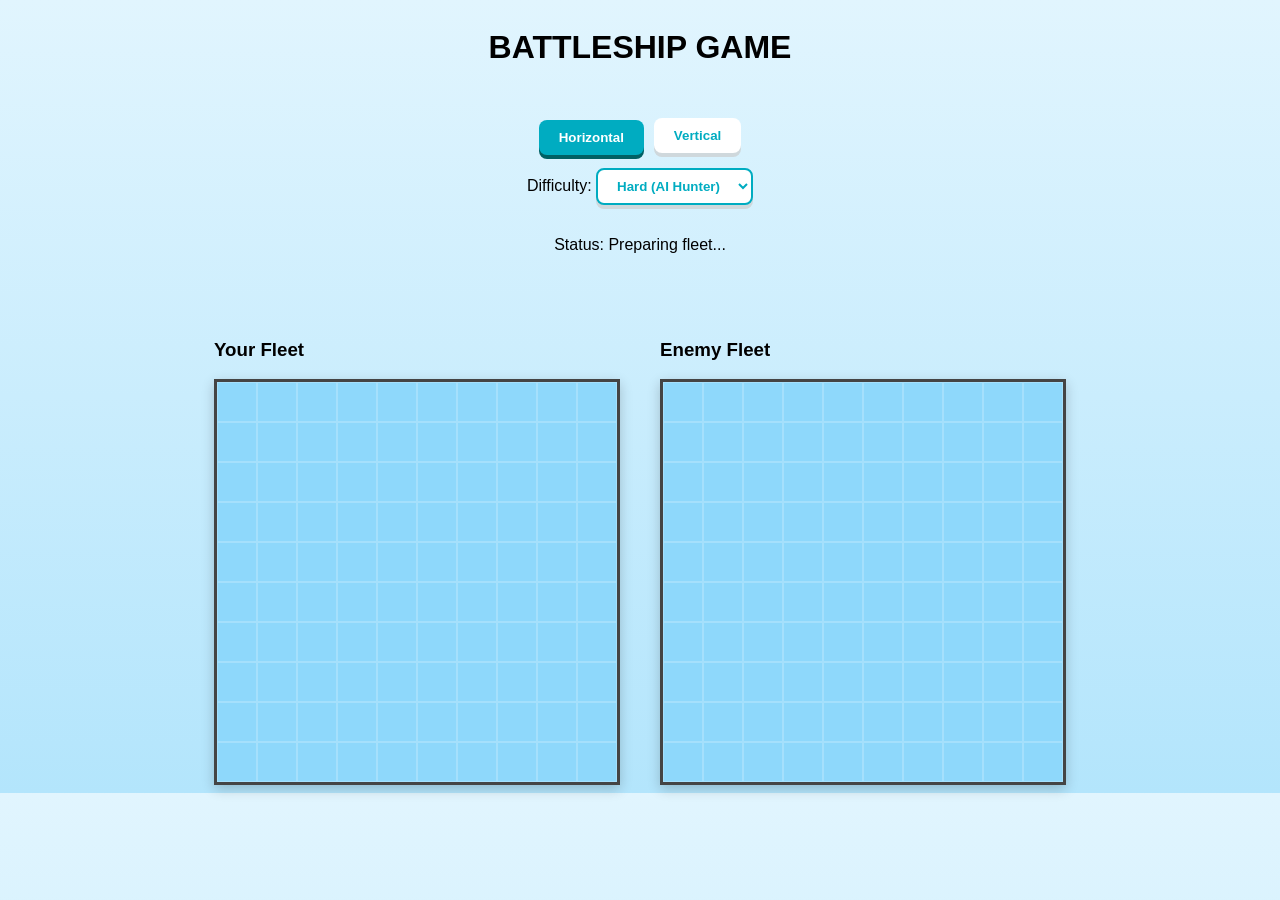
==== WEB-BASED-BATTLESHIP-GAME/index.html @ 1cb4ba95 "add sfx in game" ====
<!DOCTYPE html>
<html lang="en">
<head>
    <meta charset="UTF-8">
    <meta name="viewport" content="width=device-width, initial-scale=1.0">
    <title>Battleship Game Pro</title>
    <link rel="stylesheet" href="style.css">
</head>
<body>
    <h1>BATTLESHIP GAME</h1>

    <div class="controls">
        <div class="button-group">
            <button id="btn-horizontal" class="active">Horizontal</button>
            <button id="btn-vertical">Vertical</button>
        </div>

        <div class="difficulty-group">
            <label for="difficulty-select">Difficulty:</label>
            <select id="difficulty-select">
                <option value="easy">Easy (Random)</option>
                <option value="hard" selected>Hard (AI Hunter)</option>
            </select>
        </div>

        <p id="status-text">Status: Preparing fleet...</p>
    </div>

    <div class="game-container">
        <div class="board-wrapper">
            <h3>Your Fleet</h3>
            <div id="player-board" class="board"></div>
        </div>

        <div class="board-wrapper">
            <h3>Enemy Fleet</h3>
            <div id="cpu-board" class="board"></div>
        </div>
    </div>

    <div id="game-modal" class="modal-overlay">
        <div class="modal-content">
            <h2 id="modal-title">Notification</h2>
            <p id="modal-message"></p>
            <button id="modal-btn">Confirm</button>
        </div>
    </div>

    <div id="audio-container" style="display: none;">
    <audio id="sfx-hit" src="./assets/sfx/hit.mp3" preload="auto"></audio>
    <audio id="sfx-miss" src="./assets/sfx/miss.mp3" preload="auto"></audio>
    <audio id="sfx-defeat" src="./assets/sfx/defeat.mp3" preload="auto"></audio>
    <audio id="sfx-victory" src="./assets/sfx/victory.mp3" preload="auto"></audio>
    <audio id="bgm-ocean" src="./assets/sfx/bgm.mp3" preload="auto" loop></audio>
</div>

    <script type="module" src="./js/game.js"></script>
    <script type="module" src="./js/audio.js"></script>
</body>
</html>
---- WEB-BASED-BATTLESHIP-GAME/style.css ----
:root {
    --cell-size: 40px; 
    --border-color: #444;
    --bg-light-blue: #e1f5fe;
    --sea-gradient: linear-gradient(180deg, #e1f5fe 0%, #b3e5fc 100%);
    --accent-teal: #00acc1;
    --active-green: #2ecc71;
    --cpu-red: #e74c3c;
}

body {
    font-family: sans-serif;
    display: flex;
    flex-direction: column;
    align-items: center;
    background: var(--sea-gradient);
}

.game-container {
    display: flex;
    gap: 40px;
    justify-content: center;
    margin-top: 20px;
}

.board {
    position: relative; 
    display: grid;
    grid-template-columns: repeat(10, var(--cell-size));
    grid-template-rows: repeat(10, var(--cell-size));
    background-color: #81d4fa; 
    border: 3px solid var(--border-color);
    box-shadow: 0 4px 12px rgba(0,0,0,0.2);
    overflow: hidden;
}

.cell {
    width: var(--cell-size);
    height: var(--cell-size);
    background-color: rgba(255, 255, 255, 0.1); 
    border: 1px solid rgba(255, 255, 255, 0.2); 
    box-sizing: border-box;
    z-index: 1; 
    transition: all 0.2s ease;
}

.ship-display {
    position: absolute; 
    background-size: cover; 
    background-repeat: no-repeat;
    background-position: center;
    pointer-events: none; 
    z-index: 5;
    transition: all 0.2s ease; 
}

.ship-display.carrier    { background-image: url('./assets/carrier.png'); }
.ship-display.battleship { background-image: url('./assets/battleship.png'); }
.ship-display.cruiser    { background-image: url('./assets/cruiser.png'); }
.ship-display.submarine  { background-image: url('./assets/submarine.png'); }
.ship-display.destroyer  { background-image: url('./assets/destroyer.png'); }

.ship-display.vertical {
    transform: rotate(90deg);
    transform-origin: top left; 
}

.cell.hit {
    background-color: rgba(255, 0, 0, 0.4); 
    display: flex;
    justify-content: center;
    align-items: center;
    z-index: 10; 
}
.cell.hit::after { 
    content: '💥'; 
    font-size: 20px; 
}

.cell.miss {
    background-color: #120979; 
    opacity: 0.6;
    z-index: 10;
}
.cell:hover {
    background-color: rgba(0, 150, 136, 0.4); 
    box-shadow: inset 0 0 10px rgba(0, 172, 193, 0.6); 
    cursor: cell; 
    transition: all 0.1s ease-out; 
    z-index: 2; 
}

.controls { 
    margin: 30px; 
    display: flex;
    flex-direction: column;
    gap: 15px;
    align-items: center;
}

.button-group {
    display: flex;
    gap: 10px;
}

.button-group button, .difficulty-btn {
    padding: 10px 20px;
    border: none;
    border-radius: 8px;
    font-weight: bold;
    cursor: pointer;
    transition: all 0.3s ease;
    background: #ffffff;
    color: var(--accent-teal);
    box-shadow: 0 4px 0px #cfd8dc;
}

.button-group button:hover {
    transform: translateY(-2px);
    box-shadow: 0 6px 0px #cfd8dc;
}

.button-group button.active { 
    background: var(--accent-teal); 
    color: white; 
    box-shadow: 0 4px 0px #006064;
    transform: translateY(2px);
}

.difficulty-select-wrapper {
    margin-top: 10px;
    display: flex;
    gap: 10px;
    align-items: center;
}

#difficulty-select {
    padding: 8px 15px;
    border-radius: 8px;
    border: 2px solid var(--accent-teal);
    background: white;
    font-weight: bold;
    color: var(--accent-teal);
    outline: none;
    cursor: pointer;
    box-shadow: 0 4px 0px #cfd8dc;
    transition: all 0.3s;
}
#difficulty-select:active {
    transform: translateY(2px);
    box-shadow: 0 2px 0px #cfd8dc;
}

.modal-overlay {
    position: fixed; top: 0; left: 0; width: 100%; height: 100%;
    background: rgba(0,0,0,0.8); 
    display: none;
    justify-content: center; 
    align-items: center;
    z-index: 100;
}
.modal-content { 
    background: white; 
    padding: 40px; 
    border-radius: 10px;
    text-align: center;
}
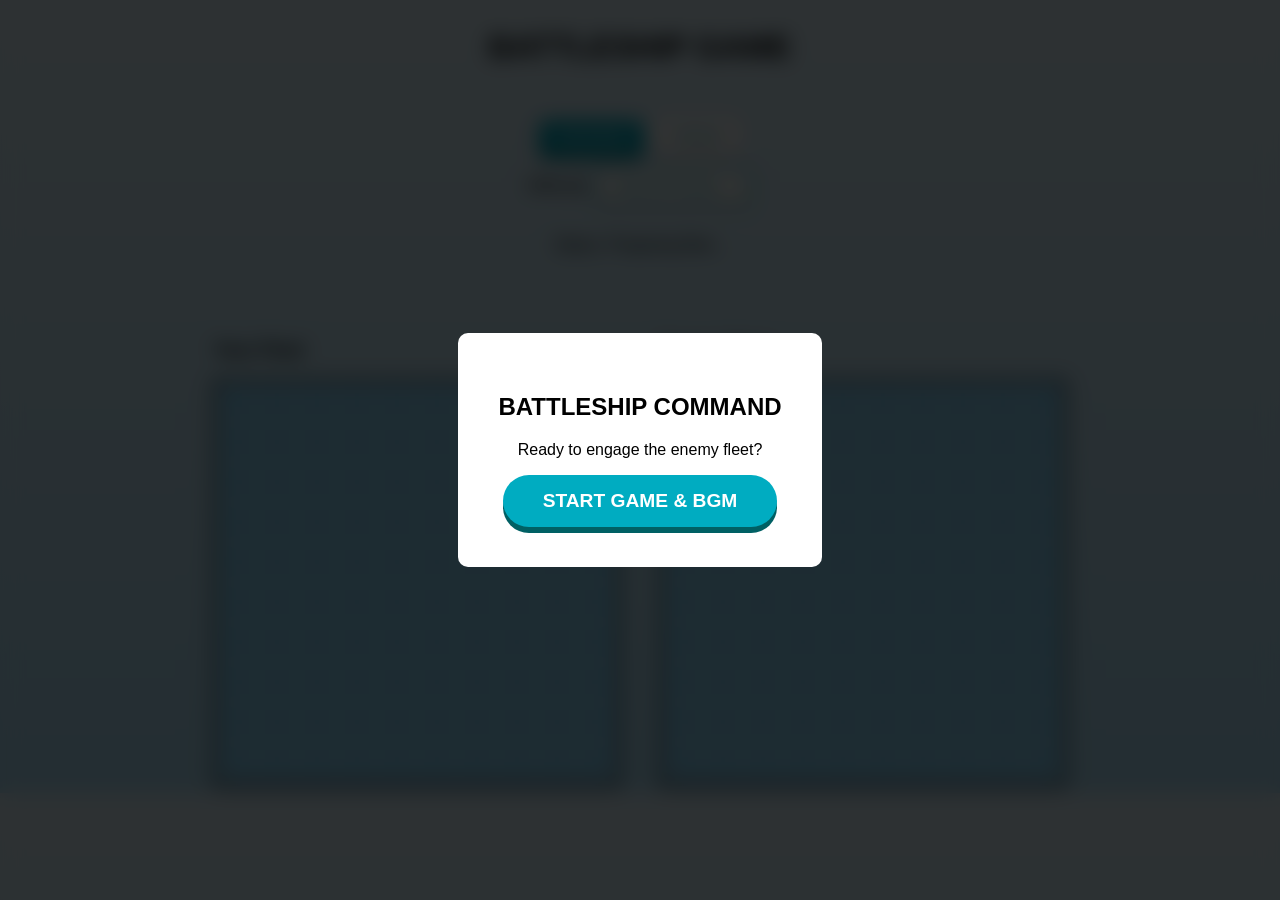
==== commit cc38252e: "feat: add start modal and enhance game UI with new button styles" ====
--- a/WEB-BASED-BATTLESHIP-GAME/index.html
+++ b/WEB-BASED-BATTLESHIP-GAME/index.html
@@ -38,6 +38,14 @@
         </div>
     </div>
 
+    <div id="start-modal" class="modal-overlay" style="display: flex;">
+        <div class="modal-content">
+            <h2 id="start-title">BATTLESHIP COMMAND</h2>
+            <p>Ready to engage the enemy fleet?</p>
+            <button id="modal-start-btn" class="start-game-btn">START GAME & BGM</button>
+        </div>
+    </div>
+
     <div id="game-modal" class="modal-overlay">
         <div class="modal-content">
             <h2 id="modal-title">Notification</h2>
@@ -47,12 +55,12 @@
     </div>
 
     <div id="audio-container" style="display: none;">
-    <audio id="sfx-hit" src="./assets/sfx/hit.mp3" preload="auto"></audio>
-    <audio id="sfx-miss" src="./assets/sfx/miss.mp3" preload="auto"></audio>
-    <audio id="sfx-defeat" src="./assets/sfx/defeat.mp3" preload="auto"></audio>
-    <audio id="sfx-victory" src="./assets/sfx/victory.mp3" preload="auto"></audio>
-    <audio id="bgm-ocean" src="./assets/sfx/bgm.mp3" preload="auto" loop></audio>
-</div>
+        <audio id="sfx-hit" src="./assets/sfx/hit.mp3" preload="auto"></audio>
+        <audio id="sfx-miss" src="./assets/sfx/miss.mp3" preload="auto"></audio>
+        <audio id="sfx-defeat" src="./assets/sfx/defeat.mp3" preload="auto"></audio>
+        <audio id="sfx-victory" src="./assets/sfx/victory.mp3" preload="auto"></audio>
+        <audio id="bgm-ocean" src="./assets/sfx/bgm.mp3" preload="auto" loop></audio>
+    </div>
 
     <script type="module" src="./js/game.js"></script>
     <script type="module" src="./js/audio.js"></script>
--- a/WEB-BASED-BATTLESHIP-GAME/style.css
+++ b/WEB-BASED-BATTLESHIP-GAME/style.css
@@ -164,4 +164,30 @@
     padding: 40px; 
     border-radius: 10px;
     text-align: center;
+}
+.start-game-btn {
+    padding: 15px 40px;
+    font-size: 1.2rem;
+    background: var(--accent-teal);
+    color: white;
+    border: none;
+    border-radius: 50px;
+    cursor: pointer;
+    font-weight: bold;
+    box-shadow: 0 6px 0px #006064;
+    transition: all 0.2s ease;
+}
+
+.start-game-btn:hover {
+    transform: translateY(-3px);
+    box-shadow: 0 9px 0px #006064;
+    background: #00bcd4;
+}
+
+.start-game-btn:active {
+    transform: translateY(3px);
+    box-shadow: 0 2px 0px #006064;
+}
+#start-modal {
+    backdrop-filter: blur(10px);
 }
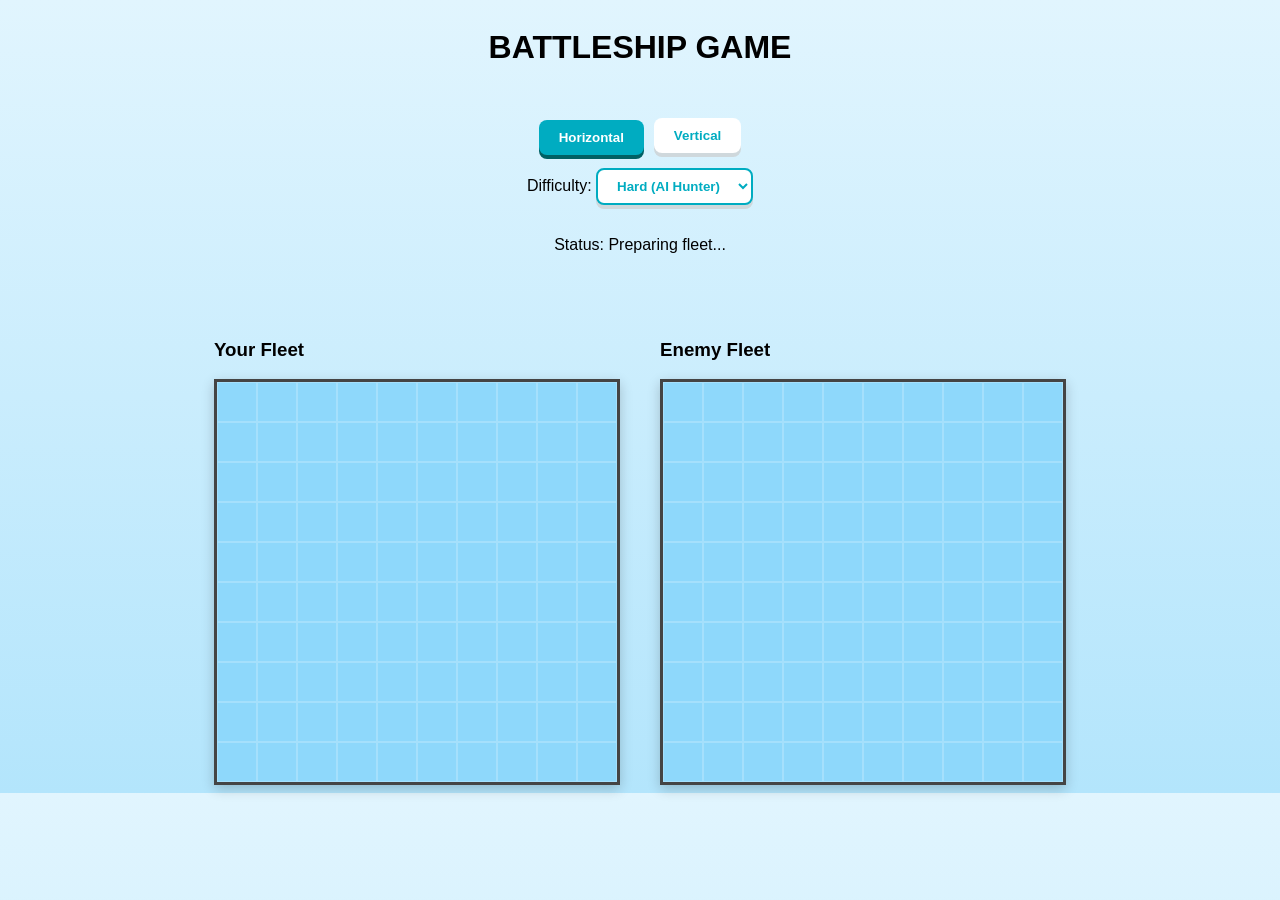
==== commit 08292a03: "few changes in sfx file" ====
--- a/WEB-BASED-BATTLESHIP-GAME/index.html
+++ b/WEB-BASED-BATTLESHIP-GAME/index.html
@@ -38,14 +38,6 @@
         </div>
     </div>
 
-    <div id="start-modal" class="modal-overlay" style="display: flex;">
-        <div class="modal-content">
-            <h2 id="start-title">BATTLESHIP COMMAND</h2>
-            <p>Ready to engage the enemy fleet?</p>
-            <button id="modal-start-btn" class="start-game-btn">START GAME & BGM</button>
-        </div>
-    </div>
-
     <div id="game-modal" class="modal-overlay">
         <div class="modal-content">
             <h2 id="modal-title">Notification</h2>
@@ -55,12 +47,14 @@
     </div>
 
     <div id="audio-container" style="display: none;">
-        <audio id="sfx-hit" src="./assets/sfx/hit.mp3" preload="auto"></audio>
-        <audio id="sfx-miss" src="./assets/sfx/miss.mp3" preload="auto"></audio>
-        <audio id="sfx-defeat" src="./assets/sfx/defeat.mp3" preload="auto"></audio>
-        <audio id="sfx-victory" src="./assets/sfx/victory.mp3" preload="auto"></audio>
-        <audio id="bgm-ocean" src="./assets/sfx/bgm.mp3" preload="auto" loop></audio>
-    </div>
+    <audio id="sfx-hit" src="./assets/sfx/hit.mp3" preload="auto"></audio>
+    <audio id="sfx-miss" src="./assets/sfx/miss.mp3" preload="auto"></audio>
+    <audio id="sfx-battlestart" src="./assets/sfx/battlestart.mp3" preload="auto"></audio>
+    <audio id="sfx-defeat" src="./assets/sfx/defeat.mp3" preload="auto"></audio>
+    <audio id="sfx-victory" src="./assets/sfx/victory.mp3" preload="auto"></audio>
+    <audio id="sfx-placingShip" src="./assets/sfx/placingShip.mp3" preload="auto"></audio>
+    <audio id="bgm-ocean" src="./assets/sfx/bgm.mp3" preload="auto" loop></audio>
+</div>
 
     <script type="module" src="./js/game.js"></script>
     <script type="module" src="./js/audio.js"></script>
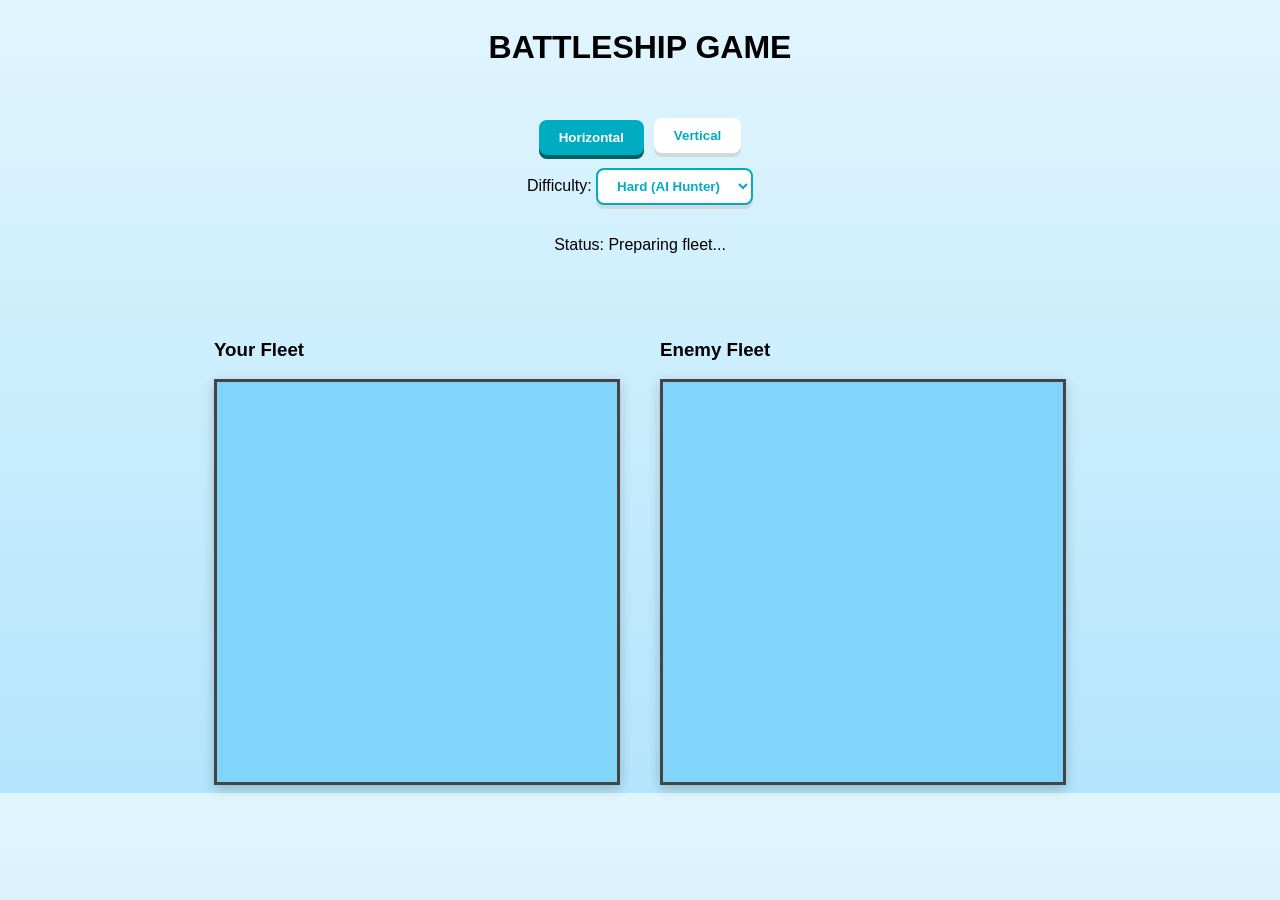
==== commit 0683cc18: "Merge branch 'main' of https://github.com/caiductien-dotcom/WEB-BASED-BATTLESHIP-GAME" ====
--- a/WEB-BASED-BATTLESHIP-GAME/index.html
+++ b/WEB-BASED-BATTLESHIP-GAME/index.html
@@ -45,18 +45,7 @@
             <button id="modal-btn">Confirm</button>
         </div>
     </div>
-
-    <div id="audio-container" style="display: none;">
-    <audio id="sfx-hit" src="./assets/sfx/hit.mp3" preload="auto"></audio>
-    <audio id="sfx-miss" src="./assets/sfx/miss.mp3" preload="auto"></audio>
-    <audio id="sfx-battlestart" src="./assets/sfx/battlestart.mp3" preload="auto"></audio>
-    <audio id="sfx-defeat" src="./assets/sfx/defeat.mp3" preload="auto"></audio>
-    <audio id="sfx-victory" src="./assets/sfx/victory.mp3" preload="auto"></audio>
-    <audio id="sfx-placingShip" src="./assets/sfx/placingShip.mp3" preload="auto"></audio>
-    <audio id="bgm-ocean" src="./assets/sfx/bgm.mp3" preload="auto" loop></audio>
-</div>
-
+    
     <script type="module" src="./js/game.js"></script>
-    <script type="module" src="./js/audio.js"></script>
 </body>
 </html>
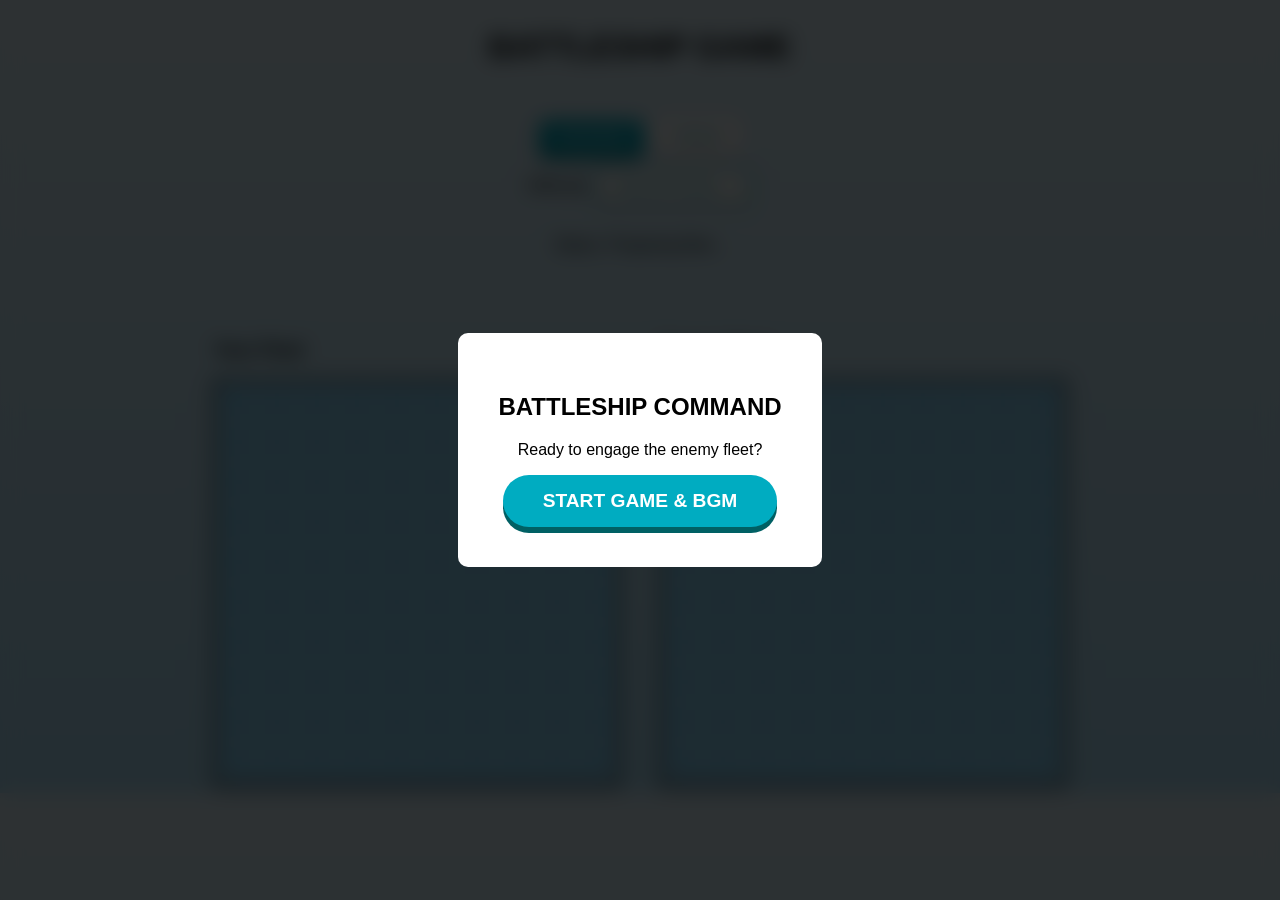
==== commit 8b44b03e: "fixing" ====
--- a/WEB-BASED-BATTLESHIP-GAME/index.html
+++ b/WEB-BASED-BATTLESHIP-GAME/index.html
@@ -38,6 +38,14 @@
         </div>
     </div>
 
+    <div id="start-modal" class="modal-overlay" style="display: flex;">
+        <div class="modal-content">
+            <h2 id="start-title">BATTLESHIP COMMAND</h2>
+            <p>Ready to engage the enemy fleet?</p>
+            <button id="modal-start-btn" class="start-game-btn">START GAME & BGM</button>
+        </div>
+    </div>
+
     <div id="game-modal" class="modal-overlay">
         <div class="modal-content">
             <h2 id="modal-title">Notification</h2>
@@ -45,7 +53,16 @@
             <button id="modal-btn">Confirm</button>
         </div>
     </div>
-    
+
+    <div id="audio-container" style="display: none;">
+        <audio id="sfx-hit" src="./assets/sfx/hit.mp3" preload="auto"></audio>
+        <audio id="sfx-miss" src="./assets/sfx/miss.mp3" preload="auto"></audio>
+        <audio id="sfx-defeat" src="./assets/sfx/defeat.mp3" preload="auto"></audio>
+        <audio id="sfx-victory" src="./assets/sfx/victory.mp3" preload="auto"></audio>
+        <audio id="bgm-ocean" src="./assets/sfx/bgm.mp3" preload="auto" loop></audio>
+    </div>
+
     <script type="module" src="./js/game.js"></script>
+    <script type="module" src="./js/audio.js"></script>
 </body>
 </html>
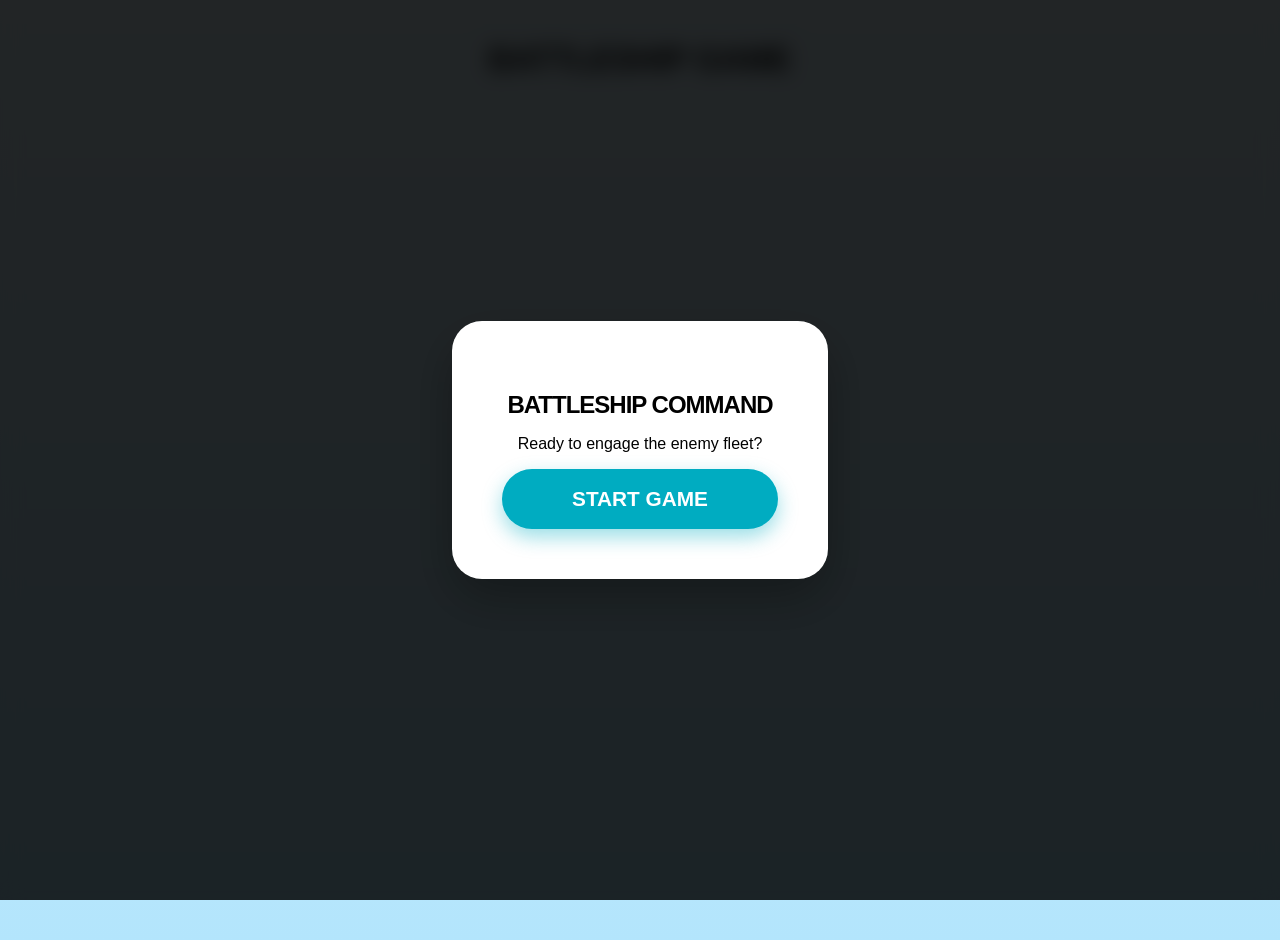
==== commit fc758910: "refactor game setup with drag-and-drop ship placement and enhance audio controls" ====
--- a/WEB-BASED-BATTLESHIP-GAME/index.html
+++ b/WEB-BASED-BATTLESHIP-GAME/index.html
@@ -9,40 +9,44 @@
 <body>
     <h1>BATTLESHIP GAME</h1>
 
-    <div class="controls">
-        <div class="button-group">
-            <button id="btn-horizontal" class="active">Horizontal</button>
-            <button id="btn-vertical">Vertical</button>
-        </div>
-
-        <div class="difficulty-group">
-            <label for="difficulty-select">Difficulty:</label>
-            <select id="difficulty-select">
-                <option value="easy">Easy (Random)</option>
-                <option value="hard" selected>Hard (AI Hunter)</option>
-            </select>
-        </div>
-
-        <p id="status-text">Status: Preparing fleet...</p>
-    </div>
-
-    <div class="game-container">
-        <div class="board-wrapper">
-            <h3>Your Fleet</h3>
-            <div id="player-board" class="board"></div>
-        </div>
-
-        <div class="board-wrapper">
-            <h3>Enemy Fleet</h3>
-            <div id="cpu-board" class="board"></div>
-        </div>
-    </div>
-
     <div id="start-modal" class="modal-overlay" style="display: flex;">
         <div class="modal-content">
             <h2 id="start-title">BATTLESHIP COMMAND</h2>
             <p>Ready to engage the enemy fleet?</p>
-            <button id="modal-start-btn" class="start-game-btn">START GAME & BGM</button>
+            <button id="modal-start-btn" class="start-game-btn">START GAME</button>
+        </div>
+    </div>
+
+    <div id="main-game-area" style="display: none;">
+        <div class="controls">
+            <div class="button-group">
+                <button id="btn-horizontal" class="active">Horizontal</button>
+                <button id="btn-vertical">Vertical</button>
+            </div>
+
+            <div class="difficulty-group">
+                <label for="difficulty-select">Difficulty:</label>
+                <select id="difficulty-select">
+                    <option value="easy">Easy (Random)</option>
+                    <option value="hard" selected>Hard (AI Hunter)</option>
+                </select>
+            </div>
+
+            <p id="status-text">Status: Preparing fleet...</p>
+        </div>
+
+        <div id="ship-dock" class="dock-container"></div>
+
+        <div class="game-container">
+            <div class="board-wrapper">
+                <h3>Your Fleet</h3>
+                <div id="player-board" class="board"></div>
+            </div>
+
+            <div class="board-wrapper">
+                <h3>Enemy Fleet</h3>
+                <div id="cpu-board" class="board"></div>
+            </div>
         </div>
     </div>
 
@@ -57,6 +61,8 @@
     <div id="audio-container" style="display: none;">
         <audio id="sfx-hit" src="./assets/sfx/hit.mp3" preload="auto"></audio>
         <audio id="sfx-miss" src="./assets/sfx/miss.mp3" preload="auto"></audio>
+        <audio id="sfx-placingShip" src="./assets/sfx/placingShip.mp3" preload="auto"></audio>
+        <audio id="sfx-battlestart" src="./assets/sfx/battlestart.mp3" preload="auto"></audio>
         <audio id="sfx-defeat" src="./assets/sfx/defeat.mp3" preload="auto"></audio>
         <audio id="sfx-victory" src="./assets/sfx/victory.mp3" preload="auto"></audio>
         <audio id="bgm-ocean" src="./assets/sfx/bgm.mp3" preload="auto" loop></audio>
--- a/WEB-BASED-BATTLESHIP-GAME/style.css
+++ b/WEB-BASED-BATTLESHIP-GAME/style.css
@@ -9,20 +9,123 @@
 }
 
 body {
-    font-family: sans-serif;
+    font-family: 'Segoe UI', Tahoma, Geneva, Verdana, sans-serif;
     display: flex;
     flex-direction: column;
     align-items: center;
     background: var(--sea-gradient);
-}
-
-.game-container {
-    display: flex;
-    gap: 40px;
+    min-height: 100vh;
+    margin: 0;
+    padding: 20px;
+}
+
+#main-game-area {
+    width: 100%;
+    display: none;
+    flex-direction: column;
+    align-items: center;
+}
+
+.controls {
+    margin: 20px 0;
+    display: flex;
+    flex-direction: column;
+    align-items: center;
+    gap: 20px;
+    background: rgba(255, 255, 255, 0.4);
+    padding: 25px 40px;
+    border-radius: 25px;
+    box-shadow: 0 8px 32px rgba(0, 0, 0, 0.05);
+    backdrop-filter: blur(8px);
+}
+
+.button-group {
+    display: flex;
+    background: #fff;
+    padding: 5px;
+    border-radius: 50px;
+    box-shadow: inset 0 2px 5px rgba(0,0,0,0.05);
+}
+
+.button-group button {
+    padding: 10px 25px;
+    border: none;
+    border-radius: 50px;
+    background: transparent;
+    color: #666;
+    font-weight: 600;
+    cursor: pointer;
+    transition: all 0.3s cubic-bezier(0.4, 0, 0.2, 1);
+}
+
+.button-group button.active {
+    background: var(--accent-teal);
+    color: white;
+    box-shadow: 0 4px 15px rgba(0, 172, 193, 0.3);
+}
+
+.difficulty-group {
+    display: flex;
+    align-items: center;
+    gap: 15px;
+    font-weight: bold;
+    color: #37474f;
+}
+
+#difficulty-select {
+    padding: 10px 20px;
+    border: 2px solid #fff;
+    border-radius: 50px;
+    background: white;
+    color: var(--accent-teal);
+    font-weight: bold;
+    cursor: pointer;
+    outline: none;
+    box-shadow: 0 2px 10px rgba(0,0,0,0.05);
+}
+
+#status-text {
+    font-size: 1.1rem;
+    font-weight: 700;
+    color: #455a64;
+    letter-spacing: 0.5px;
+    margin: 0;
+    text-transform: uppercase;
+}
+
+.dock-container {
+    display: flex;
     justify-content: center;
-    margin-top: 20px;
-}
-
+    align-items: center; 
+    gap: 30px;
+    min-height: 180px; 
+    background: rgba(255, 255, 255, 0.4);
+    margin: 20px;
+    padding: 20px 50px;
+    border-radius: 25px;
+    box-shadow: 0 4px 15px rgba(0,0,0,0.1);
+}
+
+.dock-ship {
+    height: var(--cell-size);
+    background-size: contain;
+    background-repeat: no-repeat;
+    background-position: center;
+    cursor: grab;
+    transition: transform 0.2s ease;
+    filter: drop-shadow(0 4px 8px rgba(0,0,0,0.2));
+}
+
+.dock-ship.vertical { transform: rotate(90deg); }
+.dock-ship:active { cursor: grabbing; }
+
+.carrier    { width: calc(var(--cell-size) * 5); background-image: url('./assets/carrier.png'); }
+.battleship { width: calc(var(--cell-size) * 4); background-image: url('./assets/battleship.png'); }
+.cruiser    { width: calc(var(--cell-size) * 3); background-image: url('./assets/cruiser.png'); }
+.submarine  { width: calc(var(--cell-size) * 3); background-image: url('./assets/submarine.png'); }
+.destroyer  { width: calc(var(--cell-size) * 2); background-image: url('./assets/destroyer.png'); }
+
+.game-container { display: flex; gap: 40px; justify-content: center; margin-top: 20px; }
 .board {
     position: relative; 
     display: grid;
@@ -30,164 +133,68 @@
     grid-template-rows: repeat(10, var(--cell-size));
     background-color: #81d4fa; 
     border: 3px solid var(--border-color);
-    box-shadow: 0 4px 12px rgba(0,0,0,0.2);
-    overflow: hidden;
+    box-shadow: 0 10px 25px rgba(0,0,0,0.15);
+    border-radius: 4px;
 }
 
 .cell {
-    width: var(--cell-size);
-    height: var(--cell-size);
+    width: var(--cell-size); height: var(--cell-size);
     background-color: rgba(255, 255, 255, 0.1); 
     border: 1px solid rgba(255, 255, 255, 0.2); 
     box-sizing: border-box;
-    z-index: 1; 
-    transition: all 0.2s ease;
+    transition: background-color 0.2s;
 }
 
 .ship-display {
-    position: absolute; 
-    background-size: cover; 
-    background-repeat: no-repeat;
-    background-position: center;
-    pointer-events: none; 
-    z-index: 5;
-    transition: all 0.2s ease; 
-}
-
-.ship-display.carrier    { background-image: url('./assets/carrier.png'); }
-.ship-display.battleship { background-image: url('./assets/battleship.png'); }
-.ship-display.cruiser    { background-image: url('./assets/cruiser.png'); }
-.ship-display.submarine  { background-image: url('./assets/submarine.png'); }
-.ship-display.destroyer  { background-image: url('./assets/destroyer.png'); }
-
-.ship-display.vertical {
-    transform: rotate(90deg);
-    transform-origin: top left; 
-}
-
-.cell.hit {
-    background-color: rgba(255, 0, 0, 0.4); 
-    display: flex;
-    justify-content: center;
-    align-items: center;
-    z-index: 10; 
-}
-.cell.hit::after { 
-    content: '💥'; 
-    font-size: 20px; 
-}
-
-.cell.miss {
-    background-color: #120979; 
-    opacity: 0.6;
-    z-index: 10;
-}
-.cell:hover {
-    background-color: rgba(0, 150, 136, 0.4); 
-    box-shadow: inset 0 0 10px rgba(0, 172, 193, 0.6); 
-    cursor: cell; 
-    transition: all 0.1s ease-out; 
-    z-index: 2; 
-}
-
-.controls { 
-    margin: 30px; 
-    display: flex;
-    flex-direction: column;
-    gap: 15px;
-    align-items: center;
-}
-
-.button-group {
-    display: flex;
-    gap: 10px;
-}
-
-.button-group button, .difficulty-btn {
-    padding: 10px 20px;
-    border: none;
-    border-radius: 8px;
+    position: absolute; background-size: contain; background-repeat: no-repeat;
+    background-position: center; pointer-events: none; z-index: 5;
+}
+
+.ship-display.vertical { transform: rotate(90deg); transform-origin: top left; }
+
+.cell.hit { background-color: rgba(255, 0, 0, 0.4); display: flex; justify-content: center; align-items: center; z-index: 6; }
+.cell.hit::after { content: '💥'; font-size: 20px; }
+.cell.miss { background-color: #120979; opacity: 0.6; z-index: 6; }
+.cell:hover { background-color: rgba(0, 150, 136, 0.4); cursor: cell; }
+.cell.preview-valid { background-color: rgba(46, 204, 113, 0.6) !important; }
+.cell.preview-invalid { background-color: rgba(231, 76, 60, 0.6) !important; }
+
+.modal-overlay {
+    position: fixed; inset: 0; background: rgba(0,0,0,0.85);
+    display: none; justify-content: center; align-items: center; z-index: 100;
+    backdrop-filter: blur(10px);
+}
+.modal-content { 
+    background: white; padding: 50px; border-radius: 30px; text-align: center;
+    box-shadow: 0 20px 50px rgba(0,0,0,0.3);
+}
+
+.modal-content h2 { font-weight: 900; letter-spacing: -1px; margin-bottom: 15px; }
+
+.start-game-btn {
+    padding: 18px 70px;
+    font-size: 1.3rem;
+    background: var(--accent-teal);
+    color: white; border: none;
+    border-radius: 50px; 
+    cursor: pointer; font-weight: bold;
+    box-shadow: 0 8px 20px rgba(0, 172, 193, 0.4);
+    transition: all 0.3s;
+    text-transform: uppercase;
+}
+
+.start-game-btn:hover { background: #00bcd4; transform: scale(1.05); }
+.start-game-btn:active { transform: translateY(4px); box-shadow: 0 2px 0px #006064; }
+
+#modal-btn {
+    padding: 12px 40px;
+    border-radius: 50px;
+    border: 2px solid var(--accent-teal);
+    background: transparent;
+    color: var(--accent-teal);
     font-weight: bold;
     cursor: pointer;
-    transition: all 0.3s ease;
-    background: #ffffff;
-    color: var(--accent-teal);
-    box-shadow: 0 4px 0px #cfd8dc;
-}
-
-.button-group button:hover {
-    transform: translateY(-2px);
-    box-shadow: 0 6px 0px #cfd8dc;
-}
-
-.button-group button.active { 
-    background: var(--accent-teal); 
-    color: white; 
-    box-shadow: 0 4px 0px #006064;
-    transform: translateY(2px);
-}
-
-.difficulty-select-wrapper {
-    margin-top: 10px;
-    display: flex;
-    gap: 10px;
-    align-items: center;
-}
-
-#difficulty-select {
-    padding: 8px 15px;
-    border-radius: 8px;
-    border: 2px solid var(--accent-teal);
-    background: white;
-    font-weight: bold;
-    color: var(--accent-teal);
-    outline: none;
-    cursor: pointer;
-    box-shadow: 0 4px 0px #cfd8dc;
-    transition: all 0.3s;
-}
-#difficulty-select:active {
-    transform: translateY(2px);
-    box-shadow: 0 2px 0px #cfd8dc;
-}
-
-.modal-overlay {
-    position: fixed; top: 0; left: 0; width: 100%; height: 100%;
-    background: rgba(0,0,0,0.8); 
-    display: none;
-    justify-content: center; 
-    align-items: center;
-    z-index: 100;
-}
-.modal-content { 
-    background: white; 
-    padding: 40px; 
-    border-radius: 10px;
-    text-align: center;
-}
-.start-game-btn {
-    padding: 15px 40px;
-    font-size: 1.2rem;
-    background: var(--accent-teal);
-    color: white;
-    border: none;
-    border-radius: 50px;
-    cursor: pointer;
-    font-weight: bold;
-    box-shadow: 0 6px 0px #006064;
-    transition: all 0.2s ease;
-}
-
-.start-game-btn:hover {
-    transform: translateY(-3px);
-    box-shadow: 0 9px 0px #006064;
-    background: #00bcd4;
-}
-
-.start-game-btn:active {
-    transform: translateY(3px);
-    box-shadow: 0 2px 0px #006064;
-}
-#start-modal {
-    backdrop-filter: blur(10px);
-}+    transition: all 0.2s;
+}
+
+#modal-btn:hover { background: var(--accent-teal); color: white; }
